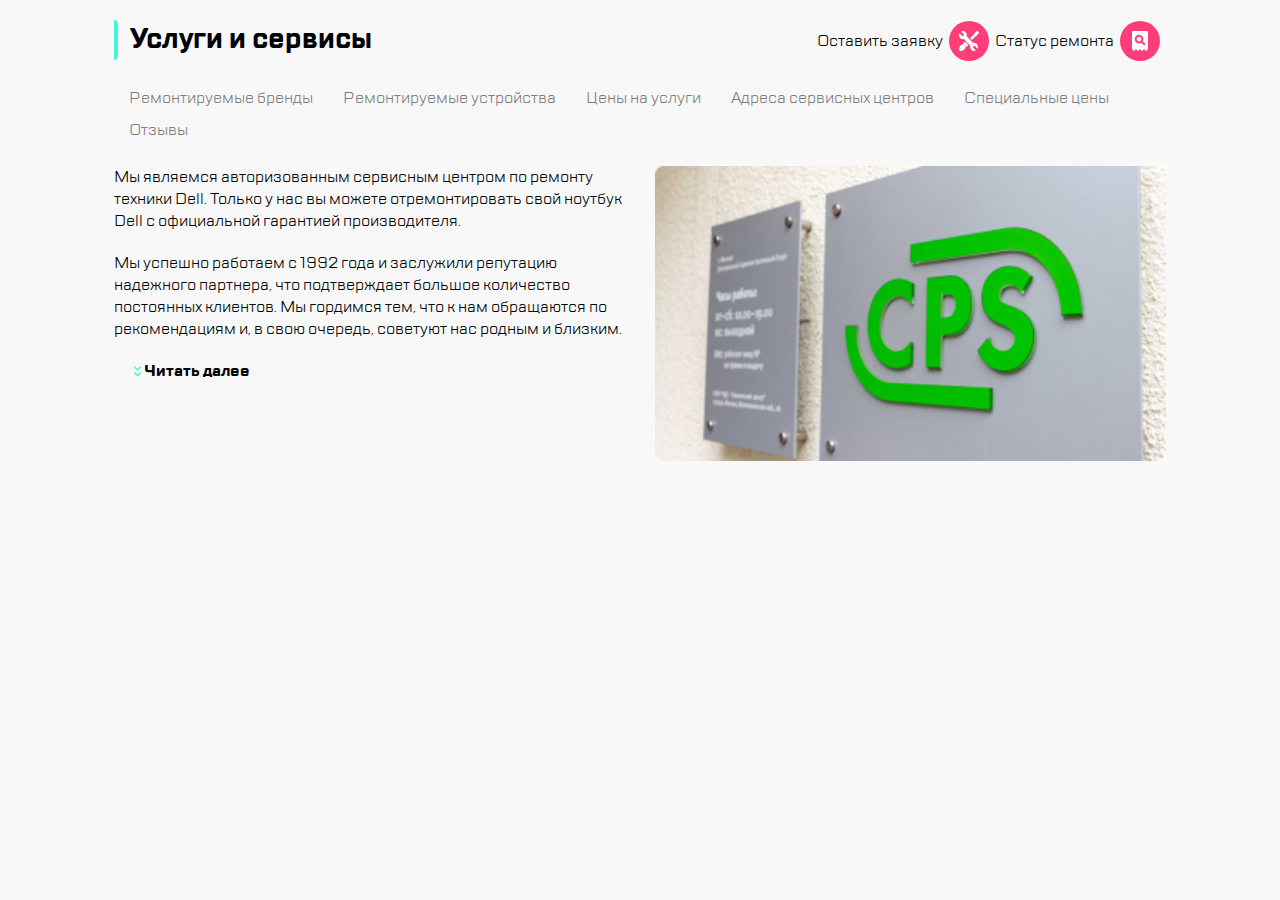
==== index.html @ 3a37dd7a "текст коммита" ====
<!DOCTYPE html>
<html lang="en">
<head>
		<meta charset="UTF-8">
		<meta name="viewport" content="width=device-width, initial-scale=1.0">
		<title>Маслова Алина </title>
		<link rel="stylesheet" href="style.css">
		<link rel="stylesheet" href="outline.css"> 
</head>
<body>
	<header>
		<nav class="header_nav container">
		
				<div class="header_left">
					<button class="header_item button">
						<img src="Image/burger.svg" 
							alt="Иконка меню"
							width="40"
							height="40" >
					</button>
				</div> 
				<div class="header_logo">
						<img class="header_item" src="Image/Group.svg"
							alt="Логотип"
							width="96.55"
							height="50.81">
				</div> 
				<div class="header_feedback">
					<button class="header_call button">
						<img src="Image/call.svg" 
							alt="Иконка звонок"
							width="40"
							height="40" >
						</button>
						<button class="header_chat button">
						<img src="Image/chat.svg" 
							alt="Иконка чат"
							width="40"
							height="40" >
						</button>
						<button class="header_profile button">
						<img src="Image/profile.svg" 
							alt="Иконка кабинет"
							width="40"
							height="40" >
						</button>	
				</div>
			
				<div class="header_right">
						<button class="header_item button">
						<img src="Image/repair.svg" 
							alt="Иконка параметры"
							width="40"
							height="40">
						</button>
						<button class="header_item button">
						<img src="Image/checkstatus.svg"
							alt="Иконка лупа"
							width="40"
							height="40">
						</button>
				</div>
			
		</nav>
	</header>
		<main class="content_main">
			<div class="container">
				<nav class="content_nav"> 
					<div class="content_nav-desktop_menu">
					<h1 class="content_title">Услуги и сервисы</h1>
					<div class="content_nav-desktop_button">
						Оставить заявку
					<button class="desktop_button button">
						<img src="Image/repair.svg" 
							alt="Иконка параметры"
							width="40"
							height="40">
						</button>
						Статус ремонта
						<button class="desktop_button button">
						<img src="Image/checkstatus.svg"
							alt="Иконка лупа"
							width="40"
							height="40">
						</button>
					</div>
				</div>
					<div class="content_list">
						<a href="" class="content_item item_active">Ремонтируемые бренды</a>
						<a href="" class="content_item">Ремонтируемые устройства</a>
						<a href="" class="content_item">Цены на услуги</a>
						<a href="" class="content_item">Адреса сервисных центров</a> 
						<a href="" class="content_item">Специальные цены</a>
						<a href="" class="content_item">Отзывы</a>
					</div>
				</nav>

				<section class="content_section">
					<div class="section_left section_child">
						<p class="content_text"> Мы являемся авторизованным сервисным центром по ремонту техники Dell.
							Только у нас вы можете отремонтировать свой ноутбук Dell с официальной 
							гарантией производителя.
						
						<p class="content_text desktop"> Мы успешно работаем с 1992 года и заслужили репутацию надежного партнера, что подтверждает
							большое количество постоянных клиентов. Мы гордимся тем, что к нам обращаются по рекомендациям и,
							в свою очередь, советуют нас родным и близким.
						</p>
						<div class="content_reed">
							<a href="" class="content_item-press">
							Читать далее
							</a>
						</div>
					</div>
					<div class="section_right section_child">
						<div class="content_pictures">
							<img src="Image/Big.jpg"
							alt="" class="pictures"
							width="320"
							height="176">
						</div>
					</div>
				</section> 
			</div>	
		</main>
		<script src="main.js"></script>
</body>
</html>
---- style.css ----
@font-face {
    font-family: 'TT Lakes';
    src: url('fonts/TTLakes-Regular.woff2') format('woff2'),
        url('fonts/TTLakes-Regular.woff') format('woff');
    font-weight: normal;
    font-style: normal;
    font-display: swap;
}

@font-face {
    font-family: 'TT Lakes';
    src: url('fonts/TTLakes-Bold.woff2') format('woff2'),
        url('fonts/TTLakes-Bold.woff') format('woff');
    font-weight: bold;
    font-style: normal;
    font-display: swap;
}

@font-face {
    font-family: 'TT Lakes';
    src: url('fonts/TTLakes-Medium.woff2') format('woff2'),
        url('fonts/TTLakes-Medium.woff') format('woff');
    font-weight: 500;
    font-style: normal;
    font-display: swap;
}



body{
    font-family: 'TT Lakes';
    margin: 0;
    background-color: #F8F8F8;
    
}
button{
    border:none;
    background-color:transparent;
}






header{
    background-color: #FFFFFF; 
}

.header_nav{
    display: flex;
    justify-content: space-between;
    align-items: center;
    border-bottom: #D9FFF5 2px solid;
    margin-bottom: 24px;
   
}

.header_left{
    display: flex;
    justify-self:flex-start;
    
}

.header_logo{
    display: flex;
    margin-right: auto;
    margin-left: 15px;
} 

.header_right::before{
    display: flex;
    content: ""; 
    display: inline-block; 
    width: 2px; 
    height: 32px;
    background-image: url(Image/divider.svg);
    background-repeat: no-repeat;
    background-position: center;
    padding-left: 20px;
    padding-top: 28px; 
}

.header_right{
    display: flex;
    justify-content: space-between;
}

.header_feedback {
    display: none;
}

.header_item {
    display: flex;
    align-items: center;
    gap: 10px;
}

.header_item span {
    display: none;
}




.container {
    max-width: 1052px;
    width: 100%;
    margin: 0 auto;
}

.content_title{
    display: flex;
    margin: 0;
    margin-top:20px;
    font-size: 28px;
    position: relative;
    padding-left: 16px;
    margin-bottom: 24px;
}

.content_title::before{
    content: ""; 
    display: inline-block; 
    position: absolute;
    left: 0;
    top: 0;
    width:4px; 
    height:40px ;
    background-image: url(Image/highlight.svg);
    background-repeat: no-repeat;
}
 
.content_list {
    display: flex;
    white-space: nowrap;
    overflow: hidden;
    padding: 10px 20px;
    overflow-x: scroll;
    overflow-y: hidden;
    width: 100%; 
}

.content_item{
    display: inline-block;
    text-decoration: none;
    font-size: 16px;
    padding: 5px 15px;
    color:#7E7E82;
    text-align: center;
    cursor: pointer;
}

.content_item:hover{
    border-radius: 4px;
    border:2px solid;
    border-color:#B8FFEC;
}

.section_left {
    display: flex;
    flex-direction: column;
    gap: 20px;
}

.content_text {
    display: flex;
    padding: 20px 20px 0;
    margin: 0;
}

.content_text.desktop {
    display: none;
}

.content_item-press{
    display: flex; 
    text-decoration: none;
    display: inline-block;
    color:#000000;
    font-weight:bold;
    margin-bottom:20px;
}

.content_item-press::before{
    content: ""; 
    display: inline-block; 
    width: 7.41px; 
    height: 10.29px;
    background-image: url(Image/expand.svg);
    background-repeat: no-repeat;
    background-position: center;
    margin-left:20px;    
}

.pictures { 
    width: 100%;
    height: auto;
}

.content_nav-desctop_button{
    display: none;
}



@media (min-width: 768px) {
    .header_logo {
        position: relative;
        margin-left: 0;
    }
    .header_logo::before{
        display: flex;
        content: ""; 
        display: inline-block; 
        width: 2px; 
        height: 32px;
        background-image: url(Image/divider.svg);
        background-repeat: no-repeat;
        background-position: center;
        padding-right:20px;
        padding-top: 28px;
        padding-left: -20px;
    }
    .header_feedback {
        display: flex;
    }    
    .header_item span {
        display: none;
    }
    .content_section {
        display: flex;
        padding: 30px;
        gap: 30px;
    }
   .section_child {
        width: 50%;
    }
    .content_text {
        padding: 0;
    }
    .content_text.desktop{
        display: flex;
    }
}

@media (min-width: 1120px) {
  header {
        display: none;
    }
    .content_nav-desktop_menu{
       display: flex; 
       justify-content: space-between;
    }
    .content_nav-desktop_button {
        display: flex; 
        justify-content: space-between; 
        align-items: center;  
    }
    
    .desktop_button {
        display: flex;   
    }
    
    .header_right-desktop{
        position: absolute; 
       
    }
    .content_list {
        flex-wrap: wrap;
        padding: 0;
    }
    .content_section {
        padding: 20px 0px;
    }
}
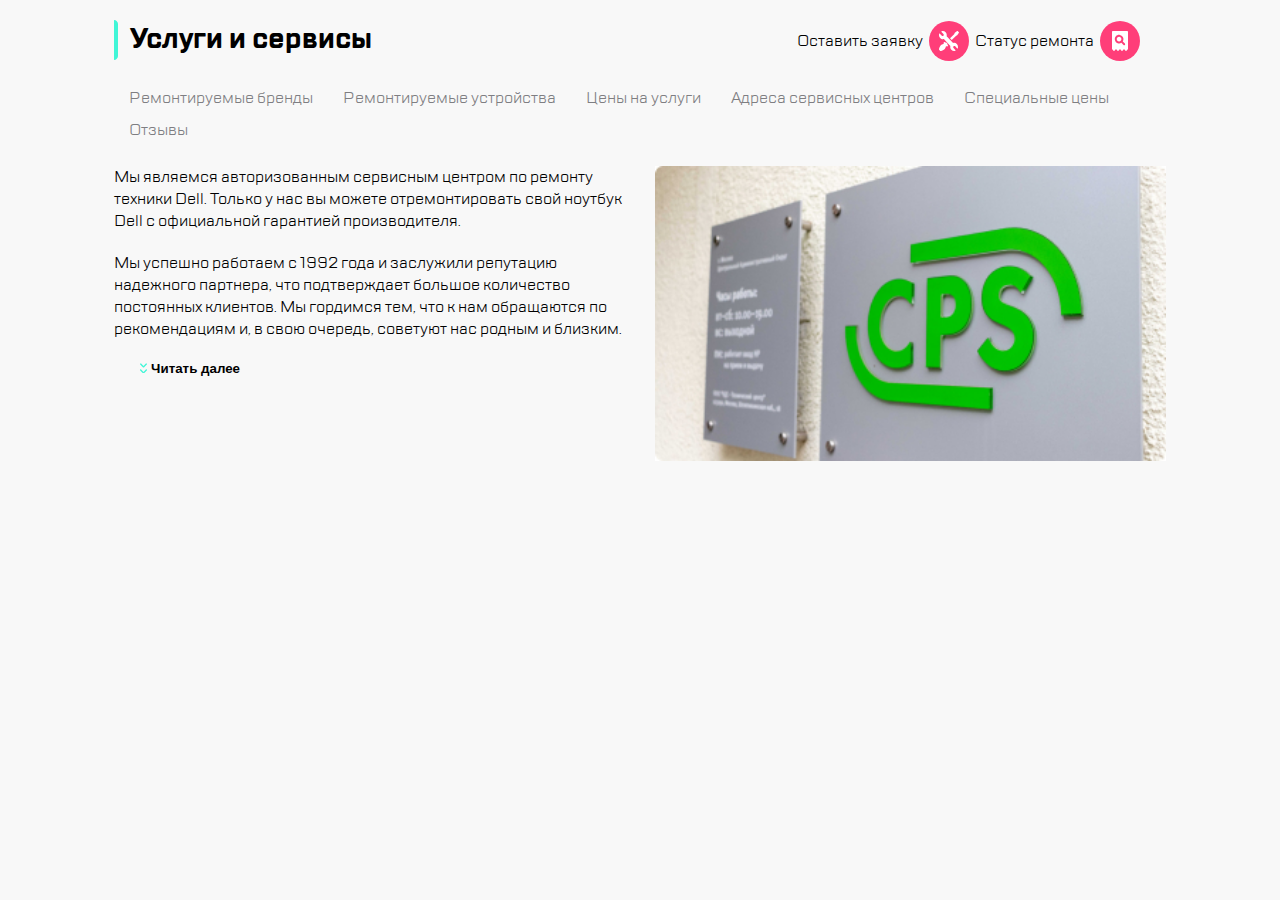
==== commit aae0f9f3: "Выполнение блока 1.3" ====
--- a/index.html
+++ b/index.html
@@ -1,127 +1,142 @@
-<!DOCTYPE html>
-<html lang="en">
-<head>
-		<meta charset="UTF-8">
-		<meta name="viewport" content="width=device-width, initial-scale=1.0">
-		<title>Маслова Алина </title>
-		<link rel="stylesheet" href="style.css">
-		<link rel="stylesheet" href="outline.css"> 
-</head>
-<body>
-	<header>
-		<nav class="header_nav container">
-		
-				<div class="header_left">
-					<button class="header_item button">
-						<img src="Image/burger.svg" 
-							alt="Иконка меню"
-							width="40"
-							height="40" >
-					</button>
-				</div> 
-				<div class="header_logo">
-						<img class="header_item" src="Image/Group.svg"
-							alt="Логотип"
-							width="96.55"
-							height="50.81">
-				</div> 
-				<div class="header_feedback">
-					<button class="header_call button">
-						<img src="Image/call.svg" 
-							alt="Иконка звонок"
-							width="40"
-							height="40" >
-						</button>
-						<button class="header_chat button">
-						<img src="Image/chat.svg" 
-							alt="Иконка чат"
-							width="40"
-							height="40" >
-						</button>
-						<button class="header_profile button">
-						<img src="Image/profile.svg" 
-							alt="Иконка кабинет"
-							width="40"
-							height="40" >
-						</button>	
-				</div>
-			
-				<div class="header_right">
-						<button class="header_item button">
-						<img src="Image/repair.svg" 
-							alt="Иконка параметры"
-							width="40"
-							height="40">
-						</button>
-						<button class="header_item button">
-						<img src="Image/checkstatus.svg"
-							alt="Иконка лупа"
-							width="40"
-							height="40">
-						</button>
-				</div>
-			
-		</nav>
-	</header>
-		<main class="content_main">
-			<div class="container">
-				<nav class="content_nav"> 
-					<div class="content_nav-desktop_menu">
-					<h1 class="content_title">Услуги и сервисы</h1>
-					<div class="content_nav-desktop_button">
-						Оставить заявку
-					<button class="desktop_button button">
-						<img src="Image/repair.svg" 
-							alt="Иконка параметры"
-							width="40"
-							height="40">
-						</button>
-						Статус ремонта
-						<button class="desktop_button button">
-						<img src="Image/checkstatus.svg"
-							alt="Иконка лупа"
-							width="40"
-							height="40">
-						</button>
-					</div>
-				</div>
-					<div class="content_list">
-						<a href="" class="content_item item_active">Ремонтируемые бренды</a>
-						<a href="" class="content_item">Ремонтируемые устройства</a>
-						<a href="" class="content_item">Цены на услуги</a>
-						<a href="" class="content_item">Адреса сервисных центров</a> 
-						<a href="" class="content_item">Специальные цены</a>
-						<a href="" class="content_item">Отзывы</a>
-					</div>
-				</nav>
-
-				<section class="content_section">
-					<div class="section_left section_child">
-						<p class="content_text"> Мы являемся авторизованным сервисным центром по ремонту техники Dell.
-							Только у нас вы можете отремонтировать свой ноутбук Dell с официальной 
-							гарантией производителя.
-						
-						<p class="content_text desktop"> Мы успешно работаем с 1992 года и заслужили репутацию надежного партнера, что подтверждает
-							большое количество постоянных клиентов. Мы гордимся тем, что к нам обращаются по рекомендациям и,
-							в свою очередь, советуют нас родным и близким.
-						</p>
-						<div class="content_reed">
-							<a href="" class="content_item-press">
-							Читать далее
-							</a>
-						</div>
-					</div>
-					<div class="section_right section_child">
-						<div class="content_pictures">
-							<img src="Image/Big.jpg"
-							alt="" class="pictures"
-							width="320"
-							height="176">
-						</div>
-					</div>
-				</section> 
-			</div>	
-		</main>
-		<script src="main.js"></script>
-</body>
+<!DOCTYPE html>
+<html lang="en">
+<head>
+		<meta charset="UTF-8">
+		<meta name="viewport" content="width=device-width, initial-scale=1.0">
+		<title>Маслова Алина </title>
+		<link rel="stylesheet" href="style.css">
+		<link rel="stylesheet" href="outline.css"> 
+</head>
+<body>
+	<header>
+		<nav class="header_nav container">
+			<ul class="header_left">
+				<li>
+					<button class="header_item button">
+					<img src="Image/burger.svg" 
+						alt="Иконка меню"
+						width="40"
+						height="40" >
+					</button>
+				</li>
+				<li class="header_logo">
+					<img class="logo_item" src="Image/Group.svg"
+						alt="Логотип"
+						width="96.55"
+						height="50.81">
+				</li>
+			</ul>
+			<ul class="header_feedback">
+				<li>
+					<button class="header_call button">
+					<img src="Image/call.svg" 
+						alt="Иконка звонок"
+						width="40"
+						height="40" >
+					</button>
+				</li>	
+				<li>
+					<button class="header_chat button">
+					<img src="Image/chat.svg" 
+						alt="Иконка чат"
+						width="40"
+						height="40" >
+					</button>
+				</li>	
+				<li>
+					<button class="header_profile button">
+					<img src="Image/profile.svg" 
+						alt="Иконка кабинет"
+						width="40"
+						height="40" >
+					</button>
+				</li>		
+			</ul>
+			<ul class="header_right">
+				<li>
+					<button class="header_item button">
+					<img src="Image/repair.svg" 
+						alt="Иконка параметры"
+						width="40"
+						height="40">
+					</button>
+				</li>
+				<li>
+					<button class="header_item button">
+					<img src="Image/checkstatus.svg"
+						alt="Иконка лупа"
+						width="40"
+						height="40">
+					</button>
+				</li>	
+			</ul>
+		</nav>
+	</header>
+	<main class="content_main">
+		<div class="container">
+			<nav class="content_nav"> 
+				<div class="content_nav-desktop_menu">
+					<h1 class="content_title">Услуги и сервисы</h1>
+					<div class="content_nav-desktop_button">
+						Оставить заявку
+						<button class="desktop_button button">
+						<img src="Image/repair.svg" 
+							alt="Иконка параметры"
+							width="40"
+							height="40">
+						</button>
+						Статус ремонта
+						<button class="desktop_button button">
+						<img src="Image/checkstatus.svg"
+							alt="Иконка лупа"
+							width="40"
+							height="40">
+						</button>
+					</div>
+				</div>
+				<nav class="content_list">
+					<li>
+						<a href="" class="content_item item_active">Ремонтируемые бренды</a>
+					</li>
+					<li>	
+						<a href="" class="content_item">Ремонтируемые устройства</a>
+					</li>
+					<li>
+						<a href="" class="content_item">Цены на услуги</a>
+					</li>
+					<li>
+						<a href="" class="content_item">Адреса сервисных центров</a>
+					</li>
+					<li>
+						<a href="" class="content_item">Специальные цены</a>
+					</li>
+					<li>
+						<a href="" class="content_item">Отзывы</a>
+					</li> 
+				</nav>
+			</nav>
+
+			<section class="content_section">
+				<div class="section_left section_child">
+					<p class="content_text"> Мы являемся авторизованным сервисным центром по ремонту техники Dell.
+						Только у нас вы можете отремонтировать свой ноутбук Dell с официальной 
+						гарантией производителя.
+					
+					<p class="content_text desktop"> Мы успешно работаем с 1992 года и заслужили репутацию надежного партнера, что подтверждает
+						большое количество постоянных клиентов. Мы гордимся тем, что к нам обращаются по рекомендациям и,
+						в свою очередь, советуют нас родным и близким.
+					</p>
+					<button
+						class="content_reed">
+						<a href="" class="content_item-press">
+						Читать далее
+						</a>
+					</button>
+				</div>
+				<img src="Image/Big.jpg" alt="" class="pictures section_child">
+			</section> 
+		</div>	
+	</main>
+	<script src="main.js"></script>
+</body>
 </html>--- a/style.css
+++ b/style.css
@@ -25,50 +25,48 @@
     font-display: swap;
 }
 
-
-
-body{
+body {
     font-family: 'TT Lakes';
     margin: 0;
     background-color: #F8F8F8;
-    
-}
-button{
-    border:none;
-    background-color:transparent;
-}
-
-
-
-
-
-
-header{
-    background-color: #FFFFFF; 
-}
-
+}
+
+button {
+    border: none;
+    background-color: transparent;
+}
+
+button:hover {
+    transform: scale(1.1);
+}
+
+/* header */
 .header_nav{
     display: flex;
     justify-content: space-between;
     align-items: center;
     border-bottom: #D9FFF5 2px solid;
     margin-bottom: 24px;
+    background-color: #FFFFFF;
    
 }
 
 .header_left{
     display: flex;
-    justify-self:flex-start;
+    justify-content: space-between;
+    align-items: center;
+    list-style: none;
+     padding-left: 0;
     
 }
 
 .header_logo{
     display: flex;
     margin-right: auto;
-    margin-left: 15px;
+  
 } 
 
-.header_right::before{
+.header_logo::before{
     display: flex;
     content: ""; 
     display: inline-block; 
@@ -84,32 +82,34 @@
 .header_right{
     display: flex;
     justify-content: space-between;
+    align-items: center;
+    list-style:none;
 }
 
 .header_feedback {
     display: none;
+    list-style:none;
 }
 
 .header_item {
     display: flex;
     align-items: center;
     gap: 10px;
+
 }
 
 .header_item span {
     display: none;
 }
 
-
-
-
+/* container */
 .container {
     max-width: 1052px;
     width: 100%;
     margin: 0 auto;
 }
 
-.content_title{
+.content_title {
     display: flex;
     margin: 0;
     margin-top:20px;
@@ -119,7 +119,7 @@
     margin-bottom: 24px;
 }
 
-.content_title::before{
+.content_title::before {
     content: ""; 
     display: inline-block; 
     position: absolute;
@@ -139,9 +139,10 @@
     overflow-x: scroll;
     overflow-y: hidden;
     width: 100%; 
-}
-
-.content_item{
+    list-style: none;
+}
+
+.content_item {
     display: inline-block;
     text-decoration: none;
     font-size: 16px;
@@ -151,7 +152,7 @@
     cursor: pointer;
 }
 
-.content_item:hover{
+.content_item:hover {
     border-radius: 4px;
     border:2px solid;
     border-color:#B8FFEC;
@@ -173,7 +174,7 @@
     display: none;
 }
 
-.content_item-press{
+.content_item-press {
     display: flex; 
     text-decoration: none;
     display: inline-block;
@@ -182,7 +183,7 @@
     margin-bottom:20px;
 }
 
-.content_item-press::before{
+.content_item-press::before {
     content: ""; 
     display: inline-block; 
     width: 7.41px; 
@@ -193,23 +194,36 @@
     margin-left:20px;    
 }
 
+.content_reed {
+    display: flex;
+}
+
 .pictures { 
     width: 100%;
-    height: auto;
-}
-
-.content_nav-desctop_button{
+    height: 100%;
+}
+
+.content_nav-desktop_button {
     display: none;
 }
 
-
-
+/* media 768 */
 @media (min-width: 768px) {
+
+    .content_nav-desktop_button {
+        display: none;
+    }
+
     .header_logo {
         position: relative;
         margin-left: 0;
     }
-    .header_logo::before{
+
+    .header_right {
+        padding-left: 0;
+    }
+
+    .header_right::before {
         display: flex;
         content: ""; 
         display: inline-block; 
@@ -222,36 +236,45 @@
         padding-top: 28px;
         padding-left: -20px;
     }
+
     .header_feedback {
         display: flex;
+        margin-left: auto;
     }    
-    .header_item span {
-        display: none;
-    }
+    
     .content_section {
         display: flex;
         padding: 30px;
         gap: 30px;
     }
-   .section_child {
+
+    .section_child {
         width: 50%;
     }
+
     .content_text {
         padding: 0;
     }
-    .content_text.desktop{
-        display: flex;
-    }
-}
-
+    
+    .content_text.desktop {
+        display: flex;
+        height: 3em;
+        overflow: hidden;
+    }
+}
+
+/* media 1120 */
 @media (min-width: 1120px) {
-  header {
+    header {
         display: none;
     }
-    .content_nav-desktop_menu{
+
+    .content_nav-desktop_menu {
        display: flex; 
        justify-content: space-between;
-    }
+       margin-right: 20px;
+    }
+
     .content_nav-desktop_button {
         display: flex; 
         justify-content: space-between; 
@@ -262,15 +285,22 @@
         display: flex;   
     }
     
-    .header_right-desktop{
+    .header_right-desktop {
         position: absolute; 
        
     }
+
     .content_list {
         flex-wrap: wrap;
         padding: 0;
     }
+
     .content_section {
         padding: 20px 0px;
     }
+
+    .content_text.desktop{
+        display: flex;
+        height: auto;
+    }
 }